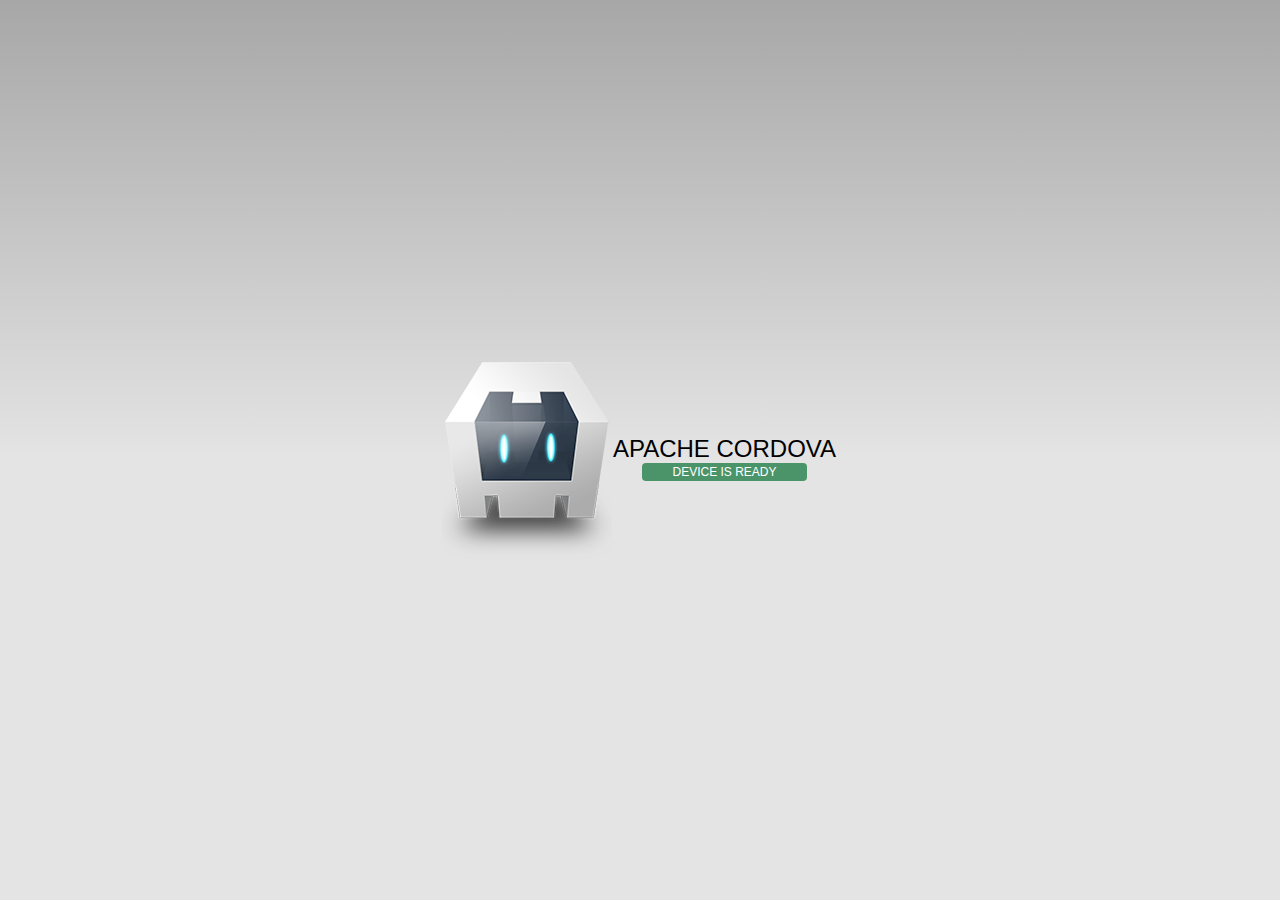
==== platforms/ios/www/index.html @ 6d49faaf "first commit" ====
<!DOCTYPE html>
<!--
    Licensed to the Apache Software Foundation (ASF) under one
    or more contributor license agreements.  See the NOTICE file
    distributed with this work for additional information
    regarding copyright ownership.  The ASF licenses this file
    to you under the Apache License, Version 2.0 (the
    "License"); you may not use this file except in compliance
    with the License.  You may obtain a copy of the License at

    http://www.apache.org/licenses/LICENSE-2.0

    Unless required by applicable law or agreed to in writing,
    software distributed under the License is distributed on an
    "AS IS" BASIS, WITHOUT WARRANTIES OR CONDITIONS OF ANY
     KIND, either express or implied.  See the License for the
    specific language governing permissions and limitations
    under the License.
-->
<html>
    <head>
        <meta charset="utf-8" />
        <meta name="format-detection" content="telephone=no" />
        <!-- WARNING: for iOS 7, remove the width=device-width and height=device-height attributes. See https://issues.apache.org/jira/browse/CB-4323 -->
        <meta name="viewport" content="user-scalable=no, initial-scale=1, maximum-scale=1, minimum-scale=1, width=device-width, height=device-height, target-densitydpi=device-dpi" />
        <link rel="stylesheet" type="text/css" href="css/index.css" />
        <title>Hello World</title>
    </head>
    <body>
        <div class="app">
            <h1>Apache Cordova</h1>
            <div id="deviceready" class="blink">
                <p class="event listening">Connecting to Device</p>
                <p class="event received">Device is Ready</p>
            </div>
        </div>
        <script type="text/javascript" src="cordova.js"></script>
        <script type="text/javascript" src="js/index.js"></script>
        <script type="text/javascript">
            app.initialize();
        </script>
    </body>
</html>
---- platforms/ios/www/css/index.css ----
/*
 * Licensed to the Apache Software Foundation (ASF) under one
 * or more contributor license agreements.  See the NOTICE file
 * distributed with this work for additional information
 * regarding copyright ownership.  The ASF licenses this file
 * to you under the Apache License, Version 2.0 (the
 * "License"); you may not use this file except in compliance
 * with the License.  You may obtain a copy of the License at
 *
 * http://www.apache.org/licenses/LICENSE-2.0
 *
 * Unless required by applicable law or agreed to in writing,
 * software distributed under the License is distributed on an
 * "AS IS" BASIS, WITHOUT WARRANTIES OR CONDITIONS OF ANY
 * KIND, either express or implied.  See the License for the
 * specific language governing permissions and limitations
 * under the License.
 */
* {
    -webkit-tap-highlight-color: rgba(0,0,0,0); /* make transparent link selection, adjust last value opacity 0 to 1.0 */
}

body {
    -webkit-touch-callout: none;                /* prevent callout to copy image, etc when tap to hold */
    -webkit-text-size-adjust: none;             /* prevent webkit from resizing text to fit */
    -webkit-user-select: none;                  /* prevent copy paste, to allow, change 'none' to 'text' */
    background-color:#E4E4E4;
    background-image:linear-gradient(top, #A7A7A7 0%, #E4E4E4 51%);
    background-image:-webkit-linear-gradient(top, #A7A7A7 0%, #E4E4E4 51%);
    background-image:-ms-linear-gradient(top, #A7A7A7 0%, #E4E4E4 51%);
    background-image:-webkit-gradient(
        linear,
        left top,
        left bottom,
        color-stop(0, #A7A7A7),
        color-stop(0.51, #E4E4E4)
    );
    background-attachment:fixed;
    font-family:'HelveticaNeue-Light', 'HelveticaNeue', Helvetica, Arial, sans-serif;
    font-size:12px;
    height:100%;
    margin:0px;
    padding:0px;
    text-transform:uppercase;
    width:100%;
}

/* Portrait layout (default) */
.app {
    background:url(../img/logo.png) no-repeat center top; /* 170px x 200px */
    position:absolute;             /* position in the center of the screen */
    left:50%;
    top:50%;
    height:50px;                   /* text area height */
    width:225px;                   /* text area width */
    text-align:center;
    padding:180px 0px 0px 0px;     /* image height is 200px (bottom 20px are overlapped with text) */
    margin:-115px 0px 0px -112px;  /* offset vertical: half of image height and text area height */
                                   /* offset horizontal: half of text area width */
}

/* Landscape layout (with min-width) */
@media screen and (min-aspect-ratio: 1/1) and (min-width:400px) {
    .app {
        background-position:left center;
        padding:75px 0px 75px 170px;  /* padding-top + padding-bottom + text area = image height */
        margin:-90px 0px 0px -198px;  /* offset vertical: half of image height */
                                      /* offset horizontal: half of image width and text area width */
    }
}

h1 {
    font-size:24px;
    font-weight:normal;
    margin:0px;
    overflow:visible;
    padding:0px;
    text-align:center;
}

.event {
    border-radius:4px;
    -webkit-border-radius:4px;
    color:#FFFFFF;
    font-size:12px;
    margin:0px 30px;
    padding:2px 0px;
}

.event.listening {
    background-color:#333333;
    display:block;
}

.event.received {
    background-color:#4B946A;
    display:none;
}

@keyframes fade {
    from { opacity: 1.0; }
    50% { opacity: 0.4; }
    to { opacity: 1.0; }
}
 
@-webkit-keyframes fade {
    from { opacity: 1.0; }
    50% { opacity: 0.4; }
    to { opacity: 1.0; }
}
 
.blink {
    animation:fade 3000ms infinite;
    -webkit-animation:fade 3000ms infinite;
}
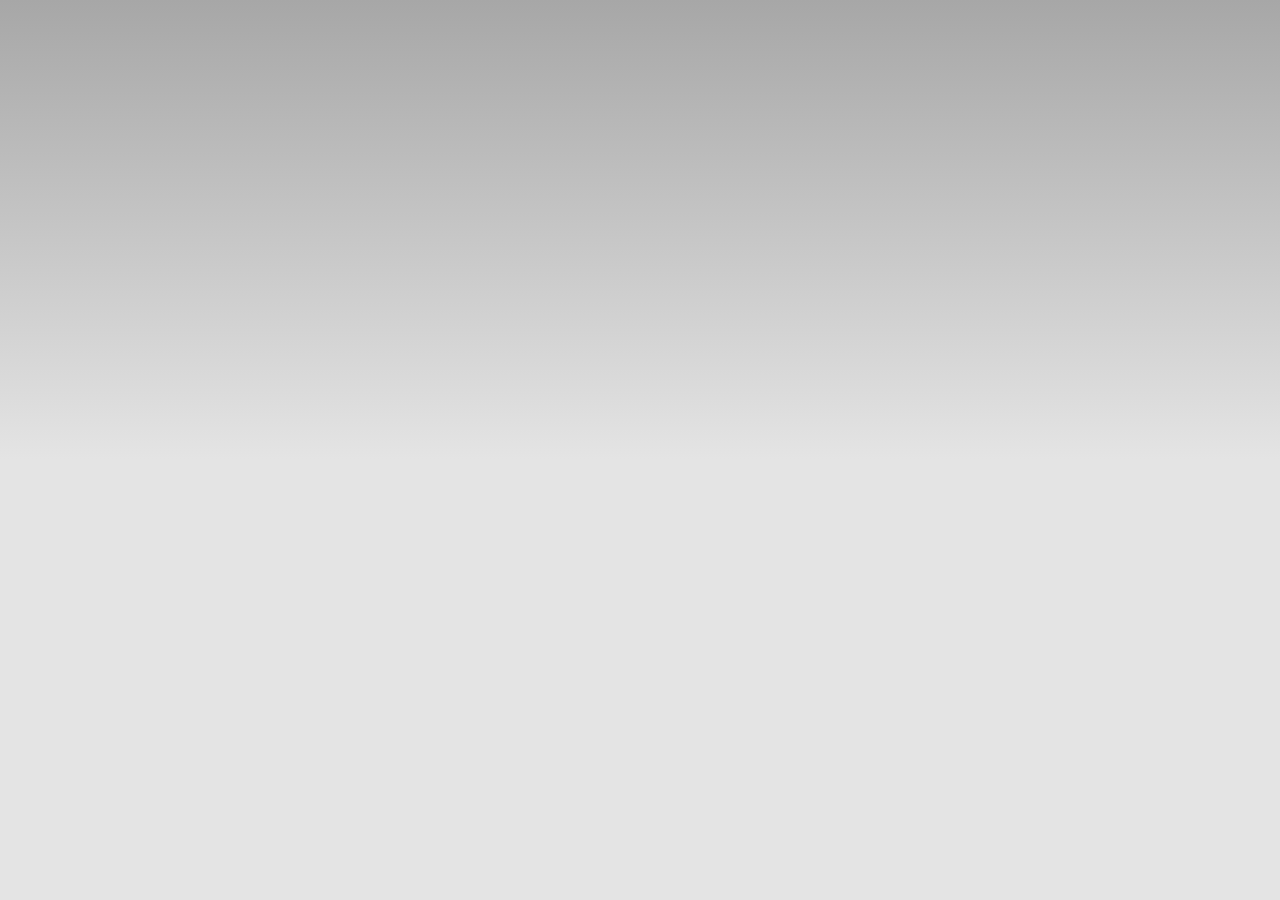
==== commit e9ae6100: "test landing page" ====
--- a/platforms/ios/www/index.html
+++ b/platforms/ios/www/index.html
@@ -23,21 +23,51 @@
         <meta name="format-detection" content="telephone=no" />
         <!-- WARNING: for iOS 7, remove the width=device-width and height=device-height attributes. See https://issues.apache.org/jira/browse/CB-4323 -->
         <meta name="viewport" content="user-scalable=no, initial-scale=1, maximum-scale=1, minimum-scale=1, width=device-width, height=device-height, target-densitydpi=device-dpi" />
-        <link rel="stylesheet" type="text/css" href="css/index.css" />
-        <title>Hello World</title>
+        <link rel="stylesheet" href="css/jquery.mobile-1.2.1.min.css"/>
+        <link rel="stylesheet" href="css/index.css"/>
+        <title></title>
     </head>
+
     <body>
-        <div class="app">
-            <h1>Apache Cordova</h1>
-            <div id="deviceready" class="blink">
-                <p class="event listening">Connecting to Device</p>
-                <p class="event received">Device is Ready</p>
+        <!--div data-role="content">
+            <div id="post-list">
+                <div class="post-summ-box">
+                    <a href='/category/1'>
+                        <img class="image-thumb" src="img/dal_test_img1.png" style="background-color: #000000;">
+                    </a>
+                    <div class="title">첫번째 글</div>
+                </div>
+                <div class="post-summ-box">
+                    <a href='/category/2'>
+                        <img class="image-thumb" src="img/dal_test_img2.png" style="background-color: #000000;">
+                    </a>
+                    <div class="title">두번째 글</div>
+                </div>
+                <div class="post-summ-box">
+                    <a href='/category/3'>
+                        <img class="image-thumb" src="" style="background-color: #000000;">
+                    </a>
+                    <div class="title">세번째 글</div>
+                </div>
+                <div class="post-summ-box">
+                    <a href='/category/4'>
+                        <img class="image-thumb" src="img/dal_logo.png" style="background-color: #000000;">
+                    </a>
+                    <div class="title">네번째 글</div>
+                </div>
             </div>
-        </div>
+        </div-->
+
         <script type="text/javascript" src="cordova.js"></script>
-        <script type="text/javascript" src="js/index.js"></script>
-        <script type="text/javascript">
-            app.initialize();
-        </script>
+        <script src="lib/jquery-2.0.3.min.js"></script>
+        <script src="lib/jquery-migrate-1.2.1.min.js"></script>
+        <script src="js/jqm-config.js"></script>
+        <script src="lib/jquery.mobile-1.2.1.min.js"></script>
+        <script src="lib/underscore-min.js"></script>
+        <script src="lib/backbone-min.js"></script>
+        <script src="js/models/postsummarymodel.js"></script>
+        <script src="js/views/landing.js"></script>
+        <script src="js/utils.js"></script>
+        <script src="js/main.js"></script>
     </body>
 </html>
--- a/platforms/ios/www/css/index.css
+++ b/platforms/ios/www/css/index.css
@@ -16,6 +16,7 @@
  * specific language governing permissions and limitations
  * under the License.
  */
+
 * {
     -webkit-tap-highlight-color: rgba(0,0,0,0); /* make transparent link selection, adjust last value opacity 0 to 1.0 */
 }
@@ -45,56 +46,16 @@
     width:100%;
 }
 
-/* Portrait layout (default) */
-.app {
-    background:url(../img/logo.png) no-repeat center top; /* 170px x 200px */
-    position:absolute;             /* position in the center of the screen */
-    left:50%;
-    top:50%;
-    height:50px;                   /* text area height */
-    width:225px;                   /* text area width */
-    text-align:center;
-    padding:180px 0px 0px 0px;     /* image height is 200px (bottom 20px are overlapped with text) */
-    margin:-115px 0px 0px -112px;  /* offset vertical: half of image height and text area height */
-                                   /* offset horizontal: half of text area width */
+.ui-page .ui-content {
+    margin:0px;
+    padding-left:0px;
+    padding-right: 0px;
+    padding-bottom: 0px;
 }
 
-/* Landscape layout (with min-width) */
-@media screen and (min-aspect-ratio: 1/1) and (min-width:400px) {
-    .app {
-        background-position:left center;
-        padding:75px 0px 75px 170px;  /* padding-top + padding-bottom + text area = image height */
-        margin:-90px 0px 0px -198px;  /* offset vertical: half of image height */
-                                      /* offset horizontal: half of image width and text area width */
-    }
-}
-
-h1 {
-    font-size:24px;
-    font-weight:normal;
+.ui-page .ui-footer {
     margin:0px;
-    overflow:visible;
     padding:0px;
-    text-align:center;
-}
-
-.event {
-    border-radius:4px;
-    -webkit-border-radius:4px;
-    color:#FFFFFF;
-    font-size:12px;
-    margin:0px 30px;
-    padding:2px 0px;
-}
-
-.event.listening {
-    background-color:#333333;
-    display:block;
-}
-
-.event.received {
-    background-color:#4B946A;
-    display:none;
 }
 
 @keyframes fade {
@@ -108,8 +69,37 @@
     50% { opacity: 0.4; }
     to { opacity: 1.0; }
 }
- 
-.blink {
-    animation:fade 3000ms infinite;
-    -webkit-animation:fade 3000ms infinite;
+
+
+/* #post-list */
+#post-list {
+    width: 100%;
+    height: 100%;
+    
+    padding: 5px 5px 4px 5px;
 }
+
+/* .post-summ-box */
+.post-summ-box {
+    width: 80px;
+    height: 85px;
+    margin: 4px 4px 4px 4px;
+    padding: 7px 7px 0px 7px;
+    float: left;
+    border-width: 1px;
+    box-shadow: 1px 1px 1px 1px rgba(0,0,0,0.2);
+}
+.post-summ-box .image-thumb {
+    width: 80px;
+    height: 67px;
+    display: block;
+}
+.post-summ-box .title {
+    top: -3px;
+    width: 80px;
+    height: 18px;
+    line-height: 18px;
+    text-align: center;
+    vertical-align: middle;
+    font-size: 8px;
+}
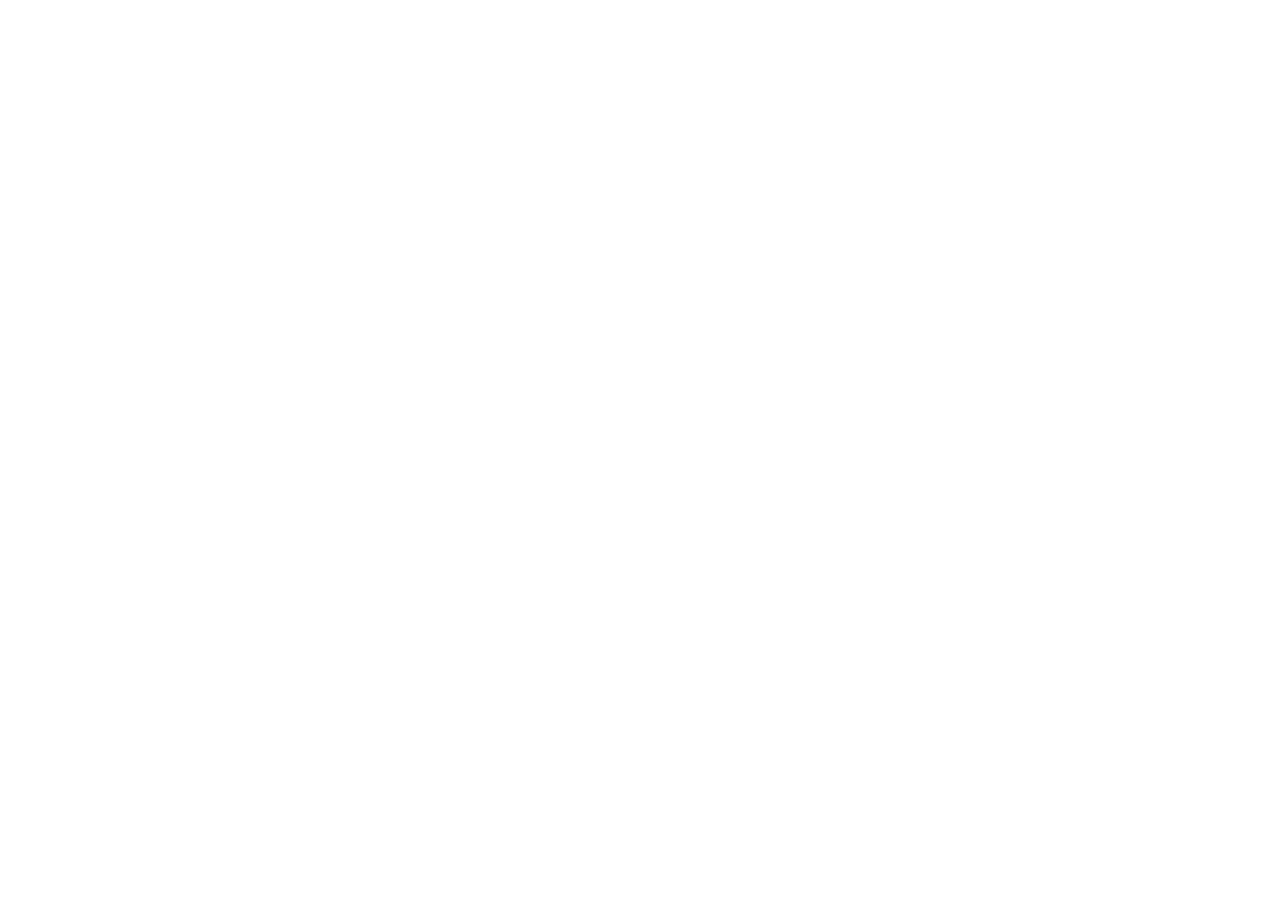
==== commit 1a0d8fc4: "implemented footer and applied less" ====
--- a/platforms/ios/www/index.html
+++ b/platforms/ios/www/index.html
@@ -23,46 +23,18 @@
         <meta name="format-detection" content="telephone=no" />
         <!-- WARNING: for iOS 7, remove the width=device-width and height=device-height attributes. See https://issues.apache.org/jira/browse/CB-4323 -->
         <meta name="viewport" content="user-scalable=no, initial-scale=1, maximum-scale=1, minimum-scale=1, width=device-width, height=device-height, target-densitydpi=device-dpi" />
-        <link rel="stylesheet" href="css/jquery.mobile-1.2.1.min.css"/>
+        <link rel="stylesheet" href="css/jquery.mobile.structure-1.3.2.min.css"/>
         <link rel="stylesheet" href="css/index.css"/>
+        <link rel="stylesheet" href="css/landing.css"/>
         <title></title>
     </head>
 
     <body>
-        <!--div data-role="content">
-            <div id="post-list">
-                <div class="post-summ-box">
-                    <a href='/category/1'>
-                        <img class="image-thumb" src="img/dal_test_img1.png" style="background-color: #000000;">
-                    </a>
-                    <div class="title">첫번째 글</div>
-                </div>
-                <div class="post-summ-box">
-                    <a href='/category/2'>
-                        <img class="image-thumb" src="img/dal_test_img2.png" style="background-color: #000000;">
-                    </a>
-                    <div class="title">두번째 글</div>
-                </div>
-                <div class="post-summ-box">
-                    <a href='/category/3'>
-                        <img class="image-thumb" src="" style="background-color: #000000;">
-                    </a>
-                    <div class="title">세번째 글</div>
-                </div>
-                <div class="post-summ-box">
-                    <a href='/category/4'>
-                        <img class="image-thumb" src="img/dal_logo.png" style="background-color: #000000;">
-                    </a>
-                    <div class="title">네번째 글</div>
-                </div>
-            </div>
-        </div-->
-
         <script type="text/javascript" src="cordova.js"></script>
         <script src="lib/jquery-2.0.3.min.js"></script>
         <script src="lib/jquery-migrate-1.2.1.min.js"></script>
         <script src="js/jqm-config.js"></script>
-        <script src="lib/jquery.mobile-1.2.1.min.js"></script>
+        <script src="lib/jquery.mobile-1.3.2.min.js"></script>
         <script src="lib/underscore-min.js"></script>
         <script src="lib/backbone-min.js"></script>
         <script src="js/models/postsummarymodel.js"></script>
--- a/platforms/ios/www/css/index.css
+++ b/platforms/ios/www/css/index.css
@@ -25,18 +25,8 @@
     -webkit-touch-callout: none;                /* prevent callout to copy image, etc when tap to hold */
     -webkit-text-size-adjust: none;             /* prevent webkit from resizing text to fit */
     -webkit-user-select: none;                  /* prevent copy paste, to allow, change 'none' to 'text' */
-    background-color:#E4E4E4;
-    background-image:linear-gradient(top, #A7A7A7 0%, #E4E4E4 51%);
-    background-image:-webkit-linear-gradient(top, #A7A7A7 0%, #E4E4E4 51%);
-    background-image:-ms-linear-gradient(top, #A7A7A7 0%, #E4E4E4 51%);
-    background-image:-webkit-gradient(
-        linear,
-        left top,
-        left bottom,
-        color-stop(0, #A7A7A7),
-        color-stop(0.51, #E4E4E4)
-    );
-    background-attachment:fixed;
+   
+    background-color: #ffffff; 
     font-family:'HelveticaNeue-Light', 'HelveticaNeue', Helvetica, Arial, sans-serif;
     font-size:12px;
     height:100%;
@@ -47,59 +37,13 @@
 }
 
 .ui-page .ui-content {
-    margin:0px;
-    padding-left:0px;
-    padding-right: 0px;
-    padding-bottom: 0px;
+    margin: 0px;
+    padding: 24px 0 0 9px;
+    background-color: #ffffff;
 }
 
 .ui-page .ui-footer {
-    margin:0px;
-    padding:0px;
+    margin: 0;
+    padding: 0;
+    background-color: #ffffff;
 }
-
-@keyframes fade {
-    from { opacity: 1.0; }
-    50% { opacity: 0.4; }
-    to { opacity: 1.0; }
-}
- 
-@-webkit-keyframes fade {
-    from { opacity: 1.0; }
-    50% { opacity: 0.4; }
-    to { opacity: 1.0; }
-}
-
-
-/* #post-list */
-#post-list {
-    width: 100%;
-    height: 100%;
-    
-    padding: 5px 5px 4px 5px;
-}
-
-/* .post-summ-box */
-.post-summ-box {
-    width: 80px;
-    height: 85px;
-    margin: 4px 4px 4px 4px;
-    padding: 7px 7px 0px 7px;
-    float: left;
-    border-width: 1px;
-    box-shadow: 1px 1px 1px 1px rgba(0,0,0,0.2);
-}
-.post-summ-box .image-thumb {
-    width: 80px;
-    height: 67px;
-    display: block;
-}
-.post-summ-box .title {
-    top: -3px;
-    width: 80px;
-    height: 18px;
-    line-height: 18px;
-    text-align: center;
-    vertical-align: middle;
-    font-size: 8px;
-}
